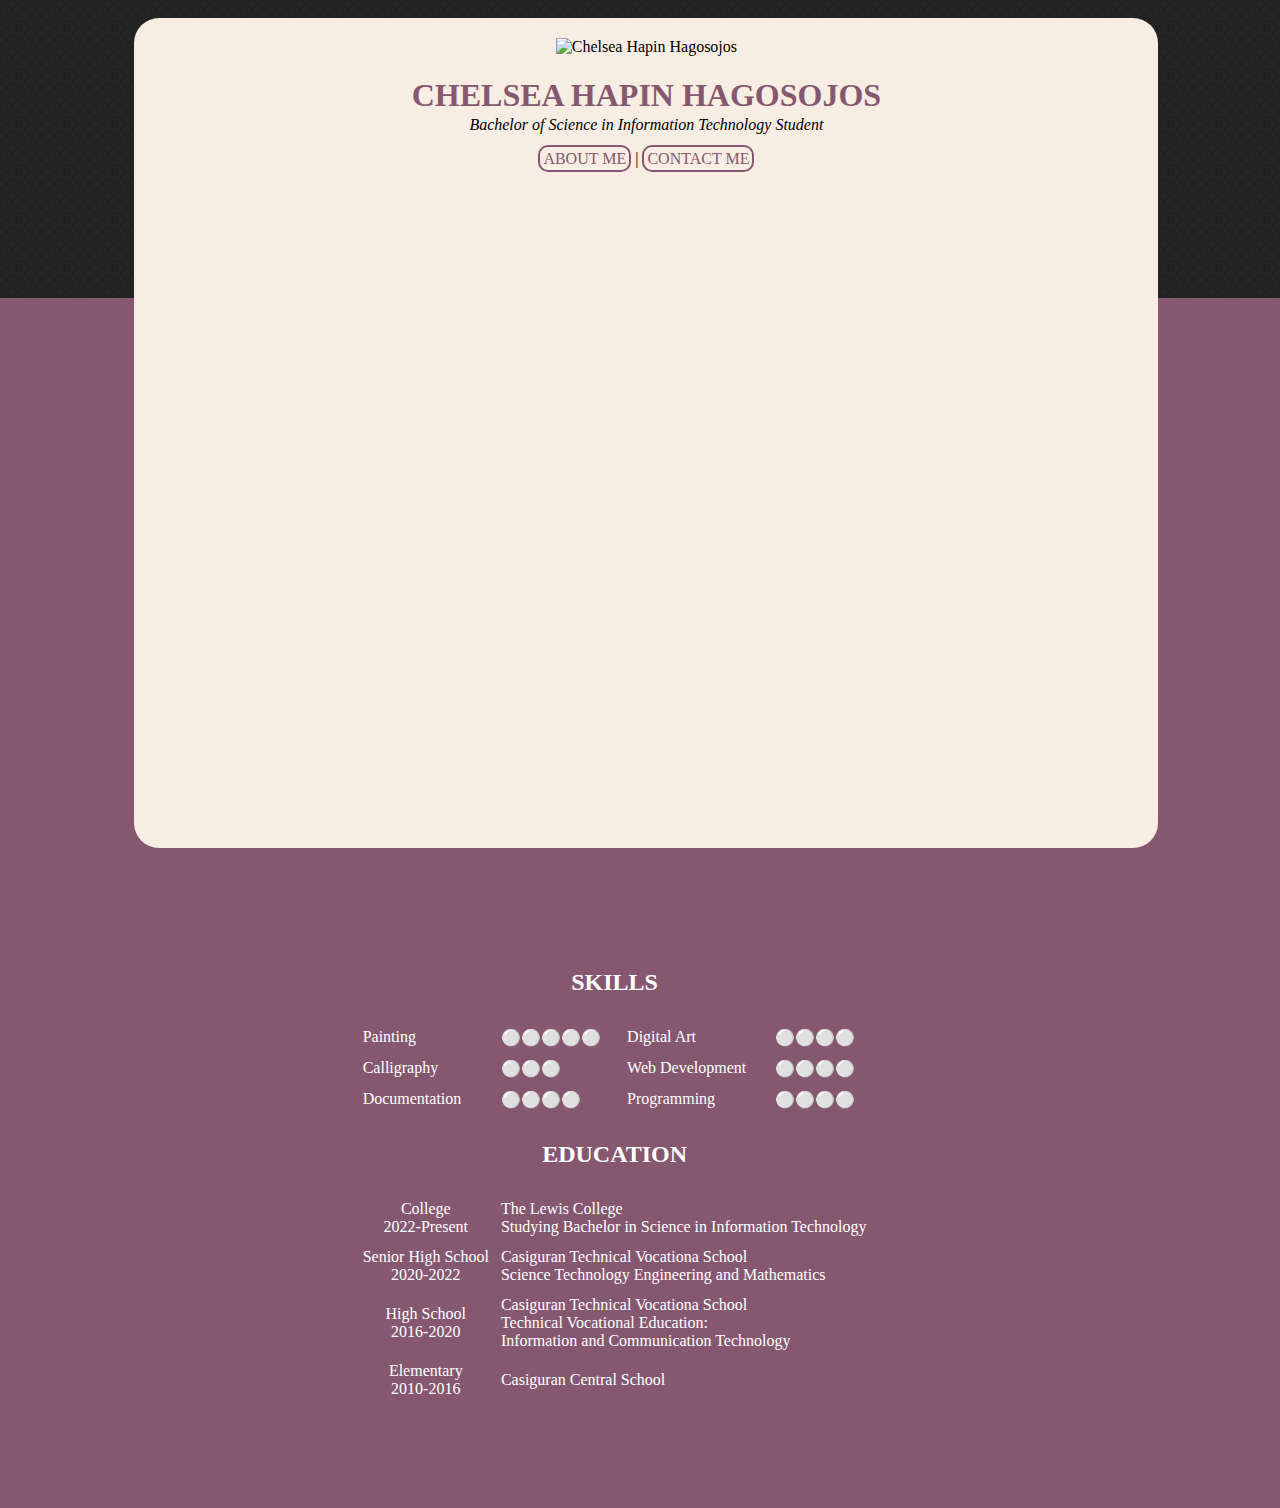
==== index.html @ 9de97125 "Add files via upload" ====
<!DOCTYPE html>
<html lang="en" dir="ltr">
  <head>
    <meta charset="utf-8">
    <title>Chelsea Hapin Hagosojos</title>
    <link rel="stylesheet" href="CSS/index.css">
  </head>
  <body>
    <div class="bg" style="background-image:url('IMAGES/tactile.png');">

    </div>
    <div class="main">
      <div class="sub">
      <div class="info">
        <div class="img">
          <img src="IMAGES/Chelsea.png" alt="Chelsea Hapin Hagosojos" class="profile">
        </div>
        <h1>CHELSEA HAPIN HAGOSOJOS</h1>
        <p><em>Bachelor of Science in Information Technology Student</em></p>
        <a href="HTML/aboutme.html">ABOUT ME</a> | <a href="HTML/contactme.html">CONTACT ME</a>
      </div>
      </div>
    </div>
    <div class="sub2" >
      <div class="sub3">
        <table>
  				<tr>
  					<th colspan="5"><h2>SKILLS</h2></th>
  				</tr>
  				<tr>
  					<td>Painting</td>
  					<td>⚪⚪⚪⚪⚪</td>
  					<td>Digital Art</td>
  					<td>⚪⚪⚪⚪</td>
  				</tr>
  				<tr>
  					<td>Calligraphy</td>
  					<td>⚪⚪⚪</td>
  					<td>Web Development</td>
  					<td>⚪⚪⚪⚪</td>
  				</tr>
  				<tr>
  					<td>Documentation</td>
  					<td>⚪⚪⚪⚪</td>
  					<td>Programming</td>
  					<td>⚪⚪⚪⚪</td>
  				</tr>
  				<tr>
  					<th colspan="5"><h2>EDUCATION</h2></th>
  				</tr>
  				<tr>
  					<td style="text-align:center;">College <br> 2022-Present</td>
  					<td colspan="4">The Lewis College<br> Studying Bachelor in Science in Information Technology</td>
  				</tr>
  				<tr>
  					<td style="text-align:center;">Senior High School <br> 2020-2022</td>
  					<td colspan="4">Casiguran Technical Vocationa School <br> Science Technology Engineering and Mathematics</td>
  				</tr>
  				<tr>
  					<td style="text-align:center;">High School <br> 2016-2020</td>
  					<td colspan="4">Casiguran Technical Vocationa School <br> Technical Vocational Education: <br> Information and Communication Technology</td>
  				</tr>
  				<tr>
  					<td style="text-align:center;">Elementary <br> 2010-2016</td>
  					<td colspan="4">Casiguran Central School</td>
  				</tr>
  			</table>

      </div>

    </div>
  </body>
</html>
---- CSS/index.css ----
body{
  font-family: Calibri;
  background-color: #85586F;
}
.bg{
  height: 300px;
  width: 100%;
  margin-left: -8px;
  position: fixed;
  z-index: -3;
}
.main{
  width: 80%;
  margin: auto;
  margin-top: -10px;
  z-index: -2;
  position: relative;
  padding-top: 20px;
}
.sub{
  width: 80%;
  height: 90%;
  margin: auto;
  padding-top: 20px;
  background-color: #F8EDE3;
  border-radius: 25px;
  position: fixed;
  z-index: -1;
}
.info{
  width: 50%;
  height: 100%;
  margin: auto;
  text-align: center;
  position: relative;
}
.img{
  width: 70%;
  margin: auto;
}
.img img{
  width:100%;
}
.info h1{
  color: #85586F;
}
.info p{
  margin-top: -20px;
}
.info a{
  text-decoration: none;
  border: 2px solid #85586F;
  color: #85586F;
  padding: 3px;
  border-radius: 10px;
}
.info a:hover{
  background-color: #85586F;
  color: #F8EDE3;
}
.sub2{
  width: 99%;
  margin: auto;
  height: 590px;
  z-index: 2;
  margin-top: 900px;
  position: absolute;
}
.sub3{
  width: 97%;
  height: 590px;
  margin: auto;
  margin-left: -8px;
  background-color: #85586F;
  padding-right: 50px;
}
.sub3 table{
  padding: 20px;
  margin: auto;
  border-spacing: 10px;
  color: white;
}
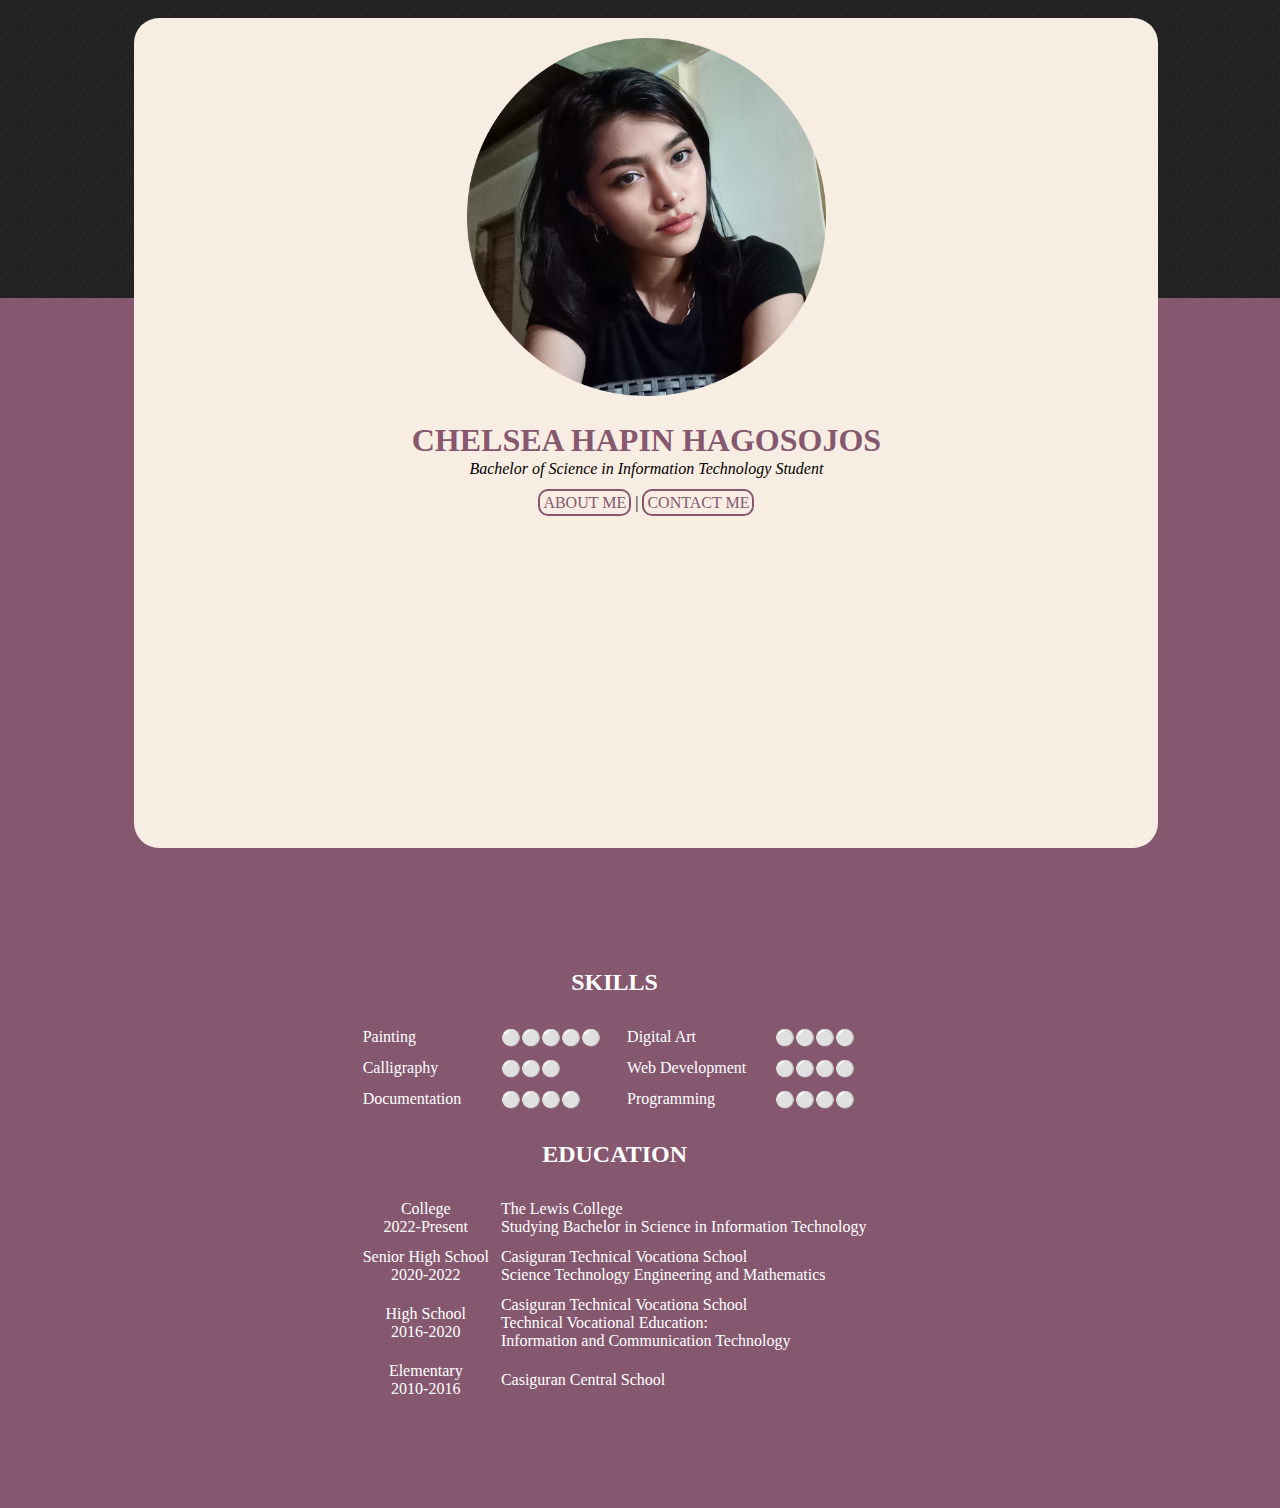
==== commit aa9e5189: "Update index.html" ====
--- a/index.html
+++ b/index.html
@@ -13,7 +13,7 @@
       <div class="sub">
       <div class="info">
         <div class="img">
-          <img src="IMAGES/Chelsea.png" alt="Chelsea Hapin Hagosojos" class="profile">
+          <img src="IMAGES/chelsea.png" alt="Chelsea Hapin Hagosojos" class="profile">
         </div>
         <h1>CHELSEA HAPIN HAGOSOJOS</h1>
         <p><em>Bachelor of Science in Information Technology Student</em></p>
